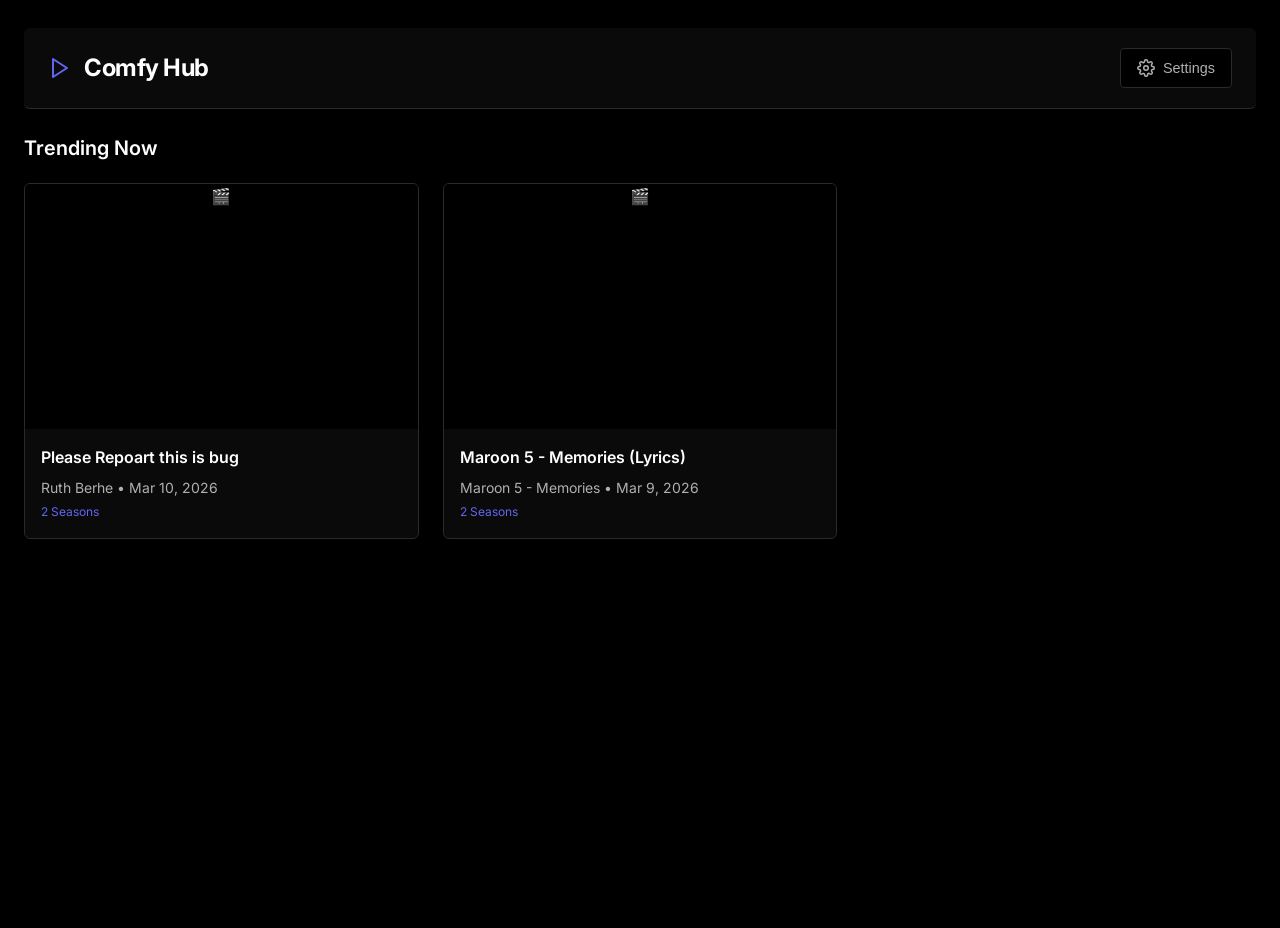
==== index.html @ ce1247eb "Add files via upload" ====
<!DOCTYPE html>
<html lang="en">
<head>
    <meta charset="UTF-8">
    <meta name="viewport" content="width=device-width, initial-scale=1.0">
    <title>Comfy Hub</title>
    <link rel="icon" type="image/svg+xml" href="favicon.svg">
    <link href="https://fonts.googleapis.com/css2?family=Inter:wght@400;500;600;700&display=swap" rel="stylesheet">
    
    <!-- CSS Files -->
    <link rel="stylesheet" href="css/main.css">
    <link rel="stylesheet" href="css/header.css">
    <link rel="stylesheet" href="css/views.css">
    <link rel="stylesheet" href="css/player.css">
    <link rel="stylesheet" href="css/settings.css">
    <link rel="stylesheet" href="css/forms.css">
    <link rel="stylesheet" href="css/context-menu.css">
    <link rel="stylesheet" href="css/editor.css">
</head>
<body>
    <div class="container">
        <header>
            <div class="logo">
                <svg width="24" height="24" viewBox="0 0 24 24" fill="none" stroke="currentColor" stroke-width="2" stroke-linecap="round" stroke-linejoin="round"><polygon points="5 3 19 12 5 21 5 3"></polygon></svg>
                <h1>Comfy Hub</h1>
            </div>
            <button class="settings-btn" id="openSettings">
                <svg viewBox="0 0 24 24" fill="none" stroke="currentColor" stroke-width="2">
                    <circle cx="12" cy="12" r="3"></circle>
                    <path d="M19.4 15a1.65 1.65 0 0 0 .33 1.82l.06.06a2 2 0 0 1 0 2.83 2 2 0 0 1-2.83 0l-.06-.06a1.65 1.65 0 0 0-1.82-.33 1.65 1.65 0 0 0-1 1.51V21a2 2 0 0 1-2 2 2 2 0 0 1-2-2v-.09A1.65 1.65 0 0 0 9 19.4a1.65 1.65 0 0 0-1.82.33l-.06.06a2 2 0 0 1-2.83 0 2 2 0 0 1 0-2.83l.06-.06a1.65 1.65 0 0 0 .33-1.82 1.65 1.65 0 0 0-1.51-1H3a2 2 0 0 1-2-2 2 2 0 0 1 2-2h.09A1.65 1.65 0 0 0 4.6 9a1.65 1.65 0 0 0-.33-1.82l-.06-.06a2 2 0 0 1 0-2.83 2 2 0 0 1 2.83 0l.06.06a1.65 1.65 0 0 0 1.82.33H9a1.65 1.65 0 0 0 1-1.51V3a2 2 0 0 1 2-2 2 2 0 0 1 2 2v.09a1.65 1.65 0 0 0 1 1.51 1.65 1.65 0 0 0 1.82-.33l.06-.06a2 2 0 0 1 2.83 0 2 2 0 0 1 0 2.83l-.06.06a1.65 1.65 0 0 0-.33 1.82V9a1.65 1.65 0 0 0 1.51 1H21a2 2 0 0 1 2 2 2 2 0 0 1-2 2h-.09a1.65 1.65 0 0 0-1.51 1z"></path>
                </svg>
                Settings
            </button>
        </header>

        <main>
            <div id="loader" class="loader-container">
                <div class="spinner"></div>
            </div>

            <div class="view active" id="homeView">
                <div class="section-header">
                    <h2>Trending Now</h2>
                </div>
                <div id="videoGrid" class="video-grid"></div>
            </div>

            <div class="view" id="playerView">
                <button class="back-btn" id="backBtn">
                    <svg width="20" height="20" viewBox="0 0 24 24" fill="none" stroke="currentColor" stroke-width="2" stroke-linecap="round" stroke-linejoin="round"><line x1="19" y1="12" x2="5" y2="12"></line><polyline points="12 19 5 12 12 5"></polyline></svg>
                    Back to browse
                </button>
                
                <div class="player-layout">
                    <div class="player-main">
                        <div class="video-wrapper" id="videoIframeWrapper"></div>
                        
                        <div class="video-info">
                            <h2 id="videoTitle" class="video-title"></h2>
                            <div class="video-meta">
                                <span id="videoAuthor" class="author"></span>
                                <span class="dot-separator">•</span>
                                <span id="videoDate" class="date"></span>
                            </div>
                            <p id="videoDescription" class="video-desc"></p>
                        </div>
                    </div>
                    
                    <div class="player-sidebar">
                        <div class="sidebar-panel">
                            <div class="sidebar-header">
                                <h3>Episodes</h3>
                                <div class="season-selector">
                                    <select id="seasonSelect"></select>
                                </div>
                            </div>
                            <div class="search-box">
                                <input type="text" id="episodeSearch" placeholder="Search episodes...">
                            </div>
                            <div class="episode-list" id="episodeList"></div>
                        </div>
                    </div>
                </div>
            </div>
        </main>
    </div>

    <!-- Settings Modal -->
    <div class="settings-overlay" id="settingsOverlay">
        <div class="settings-modal">
            <div class="settings-header">
                <h2>Settings</h2>
                <button class="close-settings" id="closeSettings">
                    <svg width="20" height="20" viewBox="0 0 24 24" fill="none" stroke="currentColor" stroke-width="2">
                        <line x1="18" y1="6" x2="6" y2="18"></line>
                        <line x1="6" y1="6" x2="18" y2="18"></line>
                    </svg>
                </button>
            </div>
            <div class="settings-body">
                <div class="settings-tabs">
                    <button class="settings-tab active" data-section="general">
                        <svg viewBox="0 0 24 24" fill="none" stroke="currentColor" stroke-width="2">
                            <circle cx="12" cy="12" r="3"></circle>
                            <path d="M19.4 15a1.65 1.65 0 0 0 .33 1.82l.06.06a2 2 0 0 1 0 2.83 2 2 0 0 1-2.83 0l-.06-.06a1.65 1.65 0 0 0-1.82-.33 1.65 1.65 0 0 0-1 1.51V21a2 2 0 0 1-2 2 2 2 0 0 1-2-2v-.09A1.65 1.65 0 0 0 9 19.4a1.65 1.65 0 0 0-1.82.33l-.06.06a2 2 0 0 1-2.83 0 2 2 0 0 1 0-2.83l.06-.06a1.65 1.65 0 0 0 .33-1.82 1.65 1.65 0 0 0-1.51-1H3a2 2 0 0 1-2-2 2 2 0 0 1 2-2h.09A1.65 1.65 0 0 0 4.6 9a1.65 1.65 0 0 0-.33-1.82l-.06-.06a2 2 0 0 1 0-2.83 2 2 0 0 1 2.83 0l.06.06a1.65 1.65 0 0 0 1.82.33H9a1.65 1.65 0 0 0 1-1.51V3a2 2 0 0 1 2-2 2 2 0 0 1 2 2v.09a1.65 1.65 0 0 0 1 1.51 1.65 1.65 0 0 0 1.82-.33l.06-.06a2 2 0 0 1 2.83 0 2 2 0 0 1 0 2.83l-.06.06a1.65 1.65 0 0 0-.33 1.82V9a1.65 1.65 0 0 0 1.51 1H21a2 2 0 0 1 2 2 2 2 0 0 1-2 2h-.09a1.65 1.65 0 0 0-1.51 1z"></path>
                        </svg>
                        General
                    </button>
                    <button class="settings-tab" data-section="data">
                        <svg viewBox="0 0 24 24" fill="none" stroke="currentColor" stroke-width="2">
                            <path d="M14 2H6a2 2 0 0 0-2 2v16a2 2 0 0 0 2 2h12a2 2 0 0 0 2-2V8z"></path>
                            <polyline points="14 2 14 8 20 8"></polyline>
                            <line x1="16" y1="13" x2="8" y2="13"></line>
                            <line x1="16" y1="17" x2="8" y2="17"></line>
                            <polyline points="10 9 9 9 8 9"></polyline>
                        </svg>
                        Data Source
                    </button>
                </div>
                <div class="settings-content">
                    <!-- General Section -->
                    <div class="settings-section active" id="general">
                        <h3>General Settings</h3>
                        <div class="checkbox-group">
                            <input type="checkbox" id="autoPlay">
                            <span>Auto-play videos</span>
                        </div>
                        <div class="checkbox-group">
                            <input type="checkbox" id="showDescriptions" checked>
                            <span>Show video descriptions</span>
                        </div>
                        <div class="checkbox-group">
                            <input type="checkbox" id="darkMode" checked disabled>
                            <span>Dark mode (default)</span>
                        </div>
                        <button class="save-btn" id="openEditorBtn" style="margin-top: 20px; background: #6366f1;">Open JSON Editor</button>
                    </div>

                    <!-- Data Source Section -->
                    <div class="settings-section" id="data">
                        <h3>Data Source</h3>
                        
                        <div class="form-group">
                            <label>Select Data Sources</label>
                            <div class="data-sources-container">
                                <div class="data-source-item">
                                    <input type="checkbox" id="source-music" value="music">
                                    <label for="source-music">Music</label>
                                </div>
                                <div class="data-source-item">
                                    <input type="checkbox" id="source-anime" value="anime">
                                    <label for="source-anime">Anime</label>
                                </div>
                                <div class="data-source-item">
                                    <input type="checkbox" id="source-movies" value="movies">
                                    <label for="source-movies">Movies</label>
                                </div>
                                <div class="data-source-item">
                                    <input type="checkbox" id="source-mix" value="mix">
                                    <label for="source-mix">Mix (All)</label>
                                </div>
                            </div>
                        </div>

                        <div class="form-group">
                            <label>Custom JSON URL</label>
                            <div class="custom-url-input">
                                <input type="url" id="customJsonUrl" placeholder="https://example.com/videos.json">
                                <button class="add-custom-btn" id="addCustomBtn">Add</button>
                            </div>
                            <small>Add custom JSON URLs to mix with selected presets</small>
                            <div class="custom-urls-list" id="customUrlsList"></div>
                        </div>

                        <button class="save-btn" id="saveSettings">Save Settings</button>
                    </div>
                </div>
            </div>
        </div>
    </div>

    <!-- JSON Editor Modal -->
    <div class="editor-overlay" id="editorOverlay">
        <div class="editor-modal">
            <div class="editor-header">
                <h2>JSON Editor</h2>
                <button class="close-editor" id="closeEditor">
                    <svg width="20" height="20" viewBox="0 0 24 24" fill="none" stroke="currentColor" stroke-width="2">
                        <line x1="18" y1="6" x2="6" y2="18"></line>
                        <line x1="6" y1="6" x2="18" y2="18"></line>
                    </svg>
                </button>
            </div>
            <div class="editor-body">
                <div class="editor-list">
                    <button class="add-video-btn" id="addVideoBtn">+ Add Video</button>
                    <div id="videosList"></div>
                </div>
                <div class="editor-content" id="editorContent">
                    <div class="no-video-selected">Select a video to edit</div>
                </div>
            </div>
            <div class="editor-actions">
                <button class="save-json-btn" id="saveJsonBtn">Save JSON</button>
                <button class="cancel-editor-btn" id="cancelEditorBtn">Cancel</button>
            </div>
        </div>
    </div>

    <!-- Custom Context Menu -->
    <div class="context-menu" id="contextMenu">
        <div class="context-menu-item" data-action="copy-link">
            <svg viewBox="0 0 24 24" fill="none" stroke="currentColor" stroke-width="2">
                <path d="M10 13a5 5 0 0 0 7.54.54l3-3a5 5 0 0 0-7.07-7.07l-1.72 1.71"></path>
                <path d="M14 11a5 5 0 0 0-7.54-.54l-3 3a5 5 0 0 0 7.07 7.07l1.71-1.71"></path>
            </svg>
            Copy Link
        </div>
        <div class="context-menu-item" data-action="open-new-tab">
            <svg viewBox="0 0 24 24" fill="none" stroke="currentColor" stroke-width="2">
                <path d="M18 13v6a2 2 0 0 1-2 2H5a2 2 0 0 1-2-2V8a2 2 0 0 1 2-2h6"></path>
                <polyline points="15 3 21 3 21 9"></polyline>
                <line x1="10" y1="14" x2="21" y2="3"></line>
            </svg>
            Open in New Tab
        </div>
        <div class="context-menu-divider"></div>
        <div class="context-menu-item" data-action="reload">
            <svg viewBox="0 0 24 24" fill="none" stroke="currentColor" stroke-width="2">
                <polyline points="23 4 23 10 17 10"></polyline>
                <path d="M20.49 15a9 9 0 1 1-2.12-9.36L23 10"></path>
            </svg>
            Reload Page
        </div>
    </div>

    <!-- JavaScript Files -->
    <script src="js/app.js"></script>
    <script src="js/editor.js"></script>
</body>
</html>
---- css/main.css ----
:root {
    --bg-main: #000000;
    --bg-card: #0a0a0a;
    --bg-hover: #1a1a1a;
    --accent: #6366f1;
    --accent-hover: #4f46e5;
    --text-primary: #ffffff;
    --text-secondary: #b0b0b0;
    --border-color: #2a2a2a;
    --radius-lg: 8px;
    --radius-md: 6px;
    --radius-sm: 4px;
    --transition: 0.15s ease;
}

* {
    margin: 0;
    padding: 0;
    box-sizing: border-box;
}

body {
    margin-top: 28px;
    font-family: 'Inter', sans-serif;
    background: #000000;
    color: #ffffff;
    line-height: 1.5;
    min-height: 100vh;
}

.container {
    max-width: 1280px;
    margin: 0 auto;
    padding: 0 24px;
}

@media (max-width: 768px) {
    .container {
        padding: 0 16px;
    }
}

@media (max-width: 480px) {
    .container {
        padding: 0 12px;
    }
}

/* Disable Text Selection */
* {
    user-select: none;
    -webkit-user-select: none;
    -moz-user-select: none;
    -ms-user-select: none;
}

/* Disable drag */
img {
    -webkit-user-drag: none;
    user-drag: none;
}

/* Disable context menu on images */
img {
    pointer-events: none;
}
---- css/header.css ----
/* Header */
header {
    display: flex;
    align-items: center;
    justify-content: space-between;
    padding: 20px 24px;
    margin-bottom: 24px;
    border-bottom: 1px solid var(--border-color);
    background: var(--bg-card);
    border-radius: var(--radius-md);
}

.logo {
    display: flex;
    align-items: center;
    gap: 12px;
    color: var(--accent);
}

h1 {
    font-size: 1.5rem;
    font-weight: 700;
    letter-spacing: -0.02em;
    color: #ffffff;
}

.section-header h2 {
    font-size: 1.25rem;
    font-weight: 600;
    margin-bottom: 20px;
}

.settings-btn {
    display: flex;
    align-items: center;
    gap: 8px;
    background: var(--bg-main);
    border: 1px solid var(--border-color);
    color: var(--text-secondary);
    padding: 10px 16px;
    border-radius: var(--radius-sm);
    cursor: pointer;
    transition: all var(--transition);
    font-size: 0.9rem;
}

.settings-btn:hover {
    background: var(--bg-hover);
    color: var(--text-primary);
    border-color: var(--accent);
}

.settings-btn svg {
    width: 18px;
    height: 18px;
}

@media (max-width: 768px) {
    header {
        padding: 16px 16px;
        margin-bottom: 16px;
    }

    h1 {
        font-size: 1.25rem;
    }

    .settings-btn {
        padding: 8px 12px;
        font-size: 0.85rem;
    }
}

@media (max-width: 480px) {
    header {
        padding: 12px 12px;
        margin-bottom: 12px;
        flex-wrap: wrap;
        gap: 12px;
    }

    .logo {
        gap: 8px;
    }

    h1 {
        font-size: 1rem;
    }

    .settings-btn {
        padding: 8px 12px;
        font-size: 0.8rem;
        gap: 4px;
    }

    .settings-btn svg {
        width: 16px;
        height: 16px;
    }
}
---- css/views.css ----
/* Views */
.view {
    display: none;
    animation: fadeIn 0.4s ease;
}

.view.active {
    display: block;
}

@keyframes fadeIn {
    from { opacity: 0; transform: translateY(10px); }
    to { opacity: 1; transform: translateY(0); }
}

/* Loader */
.loader-container {
    display: flex;
    justify-content: center;
    padding: 60px 0;
    background: #000000;
}

.spinner {
    width: 40px;
    height: 40px;
    border: 3px solid #1a1a1a;
    border-top-color: var(--accent);
    border-radius: 50%;
    animation: spin 1s linear infinite;
}

@keyframes spin {
    to { transform: rotate(360deg); }
}

/* Video Grid */
.video-grid {
    display: grid;
    grid-template-columns: repeat(auto-fill, minmax(320px, 1fr));
    gap: 24px;
}

.video-card {
    background: var(--bg-card);
    border: 1px solid var(--border-color);
    border-radius: var(--radius-md);
    overflow: hidden;
    cursor: pointer;
    transition: transform var(--transition), box-shadow var(--transition);
}

.video-card:hover {
    box-shadow: 0 10px 25px -5px rgba(0, 0, 0, 0.5);
    border-color: var(--accent);
}

.thumbnail-wrapper {
    position: relative;
    width: 100%;
    padding-bottom: 56.25%;
    background: #000;
}

.thumbnail-wrapper img {
    position: absolute;
    top: 0;
    left: 0;
    width: 100%;
    height: 100%;
    object-fit: cover;
}

.video-card-info {
    padding: 16px;
}

.video-card-info h3 {
    font-size: 1rem;
    font-weight: 600;
    margin-bottom: 8px;
    display: -webkit-box;
    -webkit-line-clamp: 2;
    -webkit-box-orient: vertical;
    overflow: hidden;
    line-clamp: 2;
}

.video-card-info p {
    font-size: 0.875rem;
    color: var(--text-secondary);
}

@media (max-width: 1024px) {
    .video-grid {
        grid-template-columns: repeat(auto-fill, minmax(280px, 1fr));
        gap: 20px;
    }
}

@media (max-width: 768px) {
    .video-grid {
        grid-template-columns: repeat(auto-fill, minmax(240px, 1fr));
        gap: 16px;
    }

    .video-card-info {
        padding: 12px;
    }

    .video-card-info h3 {
        font-size: 0.95rem;
        margin-bottom: 6px;
    }

    .video-card-info p {
        font-size: 0.8rem;
    }
}

@media (max-width: 480px) {
    .video-grid {
        grid-template-columns: repeat(auto-fill, minmax(160px, 1fr));
        gap: 12px;
    }

    .video-card-info {
        padding: 10px;
    }

    .video-card-info h3 {
        font-size: 0.85rem;
        margin-bottom: 4px;
        -webkit-line-clamp: 1;
    }

    .video-card-info p {
        font-size: 0.75rem;
    }
}
---- css/player.css ----
/* Player Section */
.back-btn {
    display: inline-flex;
    align-items: center;
    gap: 8px;
    background: transparent;
    border: none;
    color: var(--text-secondary);
    font-size: 0.95rem;
    font-weight: 500;
    cursor: pointer;
    margin-bottom: 24px;
    transition: color var(--transition);
}

.back-btn:hover {
    color: var(--text-primary);
}

.player-layout {
    display: flex;
    gap: 24px;
}

.player-main {
    flex: 1;
}

.player-sidebar {
    width: 320px;
    flex-shrink: 0;
}

.sidebar-panel {
    background: var(--bg-card);
    border: 1px solid var(--border-color);
    border-radius: var(--radius-md);
    overflow: hidden;
}

.sidebar-header {
    display: flex;
    align-items: center;
    justify-content: space-between;
    padding: 16px 20px;
    border-bottom: 1px solid var(--border-color);
}

.sidebar-header h3 {
    font-size: 1rem;
    font-weight: 600;
    color: var(--text-primary);
}

.season-selector select {
    padding: 6px 12px;
    background: var(--bg-main);
    border: 1px solid var(--border-color);
    color: var(--text-primary);
    border-radius: var(--radius-sm);
    font-size: 0.85rem;
    cursor: pointer;
}

.search-box {
    padding: 16px 20px;
    border-bottom: 1px solid var(--border-color);
}

.search-box input {
    width: 100%;
    padding: 10px 14px;
    background: var(--bg-main);
    border: 1px solid var(--border-color);
    border-radius: var(--radius-sm);
    color: var(--text-primary);
    font-size: 0.9rem;
}

.search-box input:focus {
    outline: none;
    border-color: var(--accent);
}

.episode-list {
    max-height: 500px;
    overflow-y: auto;
}

.episode-item {
    display: flex;
    align-items: center;
    gap: 16px;
    padding: 14px 20px;
    cursor: pointer;
    transition: all var(--transition);
    border-bottom: 1px solid var(--border-color);
}

.episode-item:hover {
    background: var(--bg-hover);
}

.episode-item.active {
    background: rgba(99, 102, 241, 0.1);
    border-left: 3px solid var(--accent);
}

.episode-number {
    font-size: 0.85rem;
    font-weight: 600;
    color: var(--accent);
    min-width: 60px;
}

.episode-title {
    font-size: 0.9rem;
    color: var(--text-primary);
}

/* Video Info */
.video-wrapper {
    position: relative;
    width: 100%;
    padding-bottom: 56.25%;
    background: #000;
    border-radius: var(--radius-md);
    overflow: hidden;
    box-shadow: 0 20px 40px rgba(0,0,0,0.4);
}

.video-wrapper iframe {
    position: absolute;
    top: 0;
    left: 0;
    width: 100%;
    height: 100%;
    border: none;
}

.video-info {
    margin-top: 24px;
    padding-bottom: 40px;
}

.video-title {
    font-size: 1.5rem;
    margin-bottom: 12px;
}

.video-meta {
    display: flex;
    align-items: center;
    gap: 8px;
    color: var(--text-secondary);
    font-size: 0.95rem;
    margin-bottom: 16px;
}

.dot-separator {
    font-size: 0.8rem;
}

.video-desc {
    background: var(--bg-card);
    padding: 16px;
    border-radius: var(--radius-sm);
    color: var(--text-secondary);
    font-size: 0.95rem;
    white-space: pre-wrap;
}

@media (max-width: 1024px) {
    .player-layout {
        gap: 16px;
    }

    .player-sidebar {
        width: 280px;
    }

    .episode-list {
        max-height: 400px;
    }
}

@media (max-width: 768px) {
    .player-layout {
        flex-direction: column;
        gap: 24px;
    }

    .player-sidebar {
        width: 100%;
    }

    .sidebar-header {
        flex-wrap: wrap;
        gap: 12px;
    }

    .sidebar-header h3 {
        flex: 1;
    }

    .season-selector {
        width: 100%;
    }

    .season-selector select {
        width: 100%;
    }

    .episode-list {
        max-height: 300px;
    }

    .video-title {
        font-size: 1.25rem;
    }

    .back-btn {
        margin-bottom: 16px;
        font-size: 0.9rem;
    }
}

@media (max-width: 480px) {
    .player-layout {
        gap: 16px;
    }

    .back-btn {
        margin-bottom: 12px;
        font-size: 0.85rem;
    }

    .sidebar-header {
        padding: 12px 16px;
    }

    .sidebar-header h3 {
        font-size: 0.95rem;
    }

    .search-box {
        padding: 12px 16px;
    }

    .search-box input {
        padding: 8px 12px;
        font-size: 0.85rem;
    }

    .episode-item {
        padding: 10px 16px;
        gap: 12px;
    }

    .episode-number {
        font-size: 0.8rem;
        min-width: 50px;
    }

    .episode-title {
        font-size: 0.85rem;
    }

    .video-title {
        font-size: 1.1rem;
        margin-bottom: 8px;
    }

    .video-meta {
        font-size: 0.85rem;
        margin-bottom: 12px;
    }

    .video-desc {
        padding: 12px;
        font-size: 0.85rem;
    }

    .video-info {
        margin-top: 16px;
        padding-bottom: 24px;
    }
}
---- css/settings.css ----
/* Settings Modal */
.settings-overlay {
    position: fixed;
    top: 0;
    left: 0;
    width: 100%;
    height: 100%;
    background: rgba(0, 0, 0, 0.7);
    display: none;
    justify-content: center;
    align-items: center;
    z-index: 10000;
    animation: fadeIn 0.2s ease;
    padding: 16px;
}

.settings-overlay.show {
    display: flex;
}

.settings-modal {
    background: var(--bg-card);
    border: 1px solid var(--border-color);
    border-radius: var(--radius-md);
    width: 90%;
    max-width: 700px;
    max-height: 80vh;
    overflow: hidden;
    display: flex;
    flex-direction: column;
    box-shadow: 0 25px 50px rgba(0, 0, 0, 0.5);
}

.settings-header {
    display: flex;
    align-items: center;
    justify-content: space-between;
    padding: 20px 24px;
    border-bottom: 1px solid var(--border-color);
}

.settings-header h2 {
    font-size: 1.25rem;
    font-weight: 600;
}

.close-settings {
    background: transparent;
    border: none;
    color: var(--text-secondary);
    cursor: pointer;
    padding: 8px;
    border-radius: var(--radius-sm);
    transition: all var(--transition);
}

.close-settings:hover {
    background: var(--bg-hover);
    color: var(--text-primary);
}

.settings-body {
    display: flex;
    flex: 1;
    overflow: hidden;
}

.settings-tabs {
    width: 180px;
    padding: 20px 16px;
    border-right: 1px solid var(--border-color);
    display: flex;
    flex-direction: column;
    gap: 4px;
}

.settings-tab {
    display: flex;
    align-items: center;
    gap: 10px;
    padding: 12px 14px;
    background: transparent;
    border: none;
    color: var(--text-secondary);
    font-size: 0.9rem;
    font-weight: 500;
    cursor: pointer;
    border-radius: var(--radius-sm);
    transition: all var(--transition);
    text-align: left;
}

.settings-tab:hover {
    background: var(--bg-hover);
    color: var(--text-primary);
}

.settings-tab.active {
    background: var(--accent);
    color: #fff;
}

.settings-tab svg {
    width: 18px;
    height: 18px;
}

.settings-content {
    flex: 1;
    padding: 24px;
    overflow-y: auto;
}

.settings-section {
    display: none;
    animation: fadeIn 0.3s ease;
}

.settings-section.active {
    display: block;
}

.settings-section h3 {
    font-size: 1.1rem;
    font-weight: 600;
    margin-bottom: 20px;
    color: var(--text-primary);
}

.form-group {
    margin-bottom: 20px;
}

.form-group label {
    display: block;
    font-size: 0.9rem;
    font-weight: 500;
    margin-bottom: 8px;
    color: var(--text-secondary);
}

.form-group input[type="text"],
.form-group input[type="url"],
.form-group select {
    width: 100%;
    padding: 12px 16px;
    background: var(--bg-main);
    border: 1px solid var(--border-color);
    border-radius: var(--radius-sm);
    color: var(--text-primary);
    font-size: 0.95rem;
    transition: border-color var(--transition);
}

.form-group input:focus,
.form-group select:focus {
    outline: none;
    border-color: var(--accent);
}

.form-group small {
    display: block;
    margin-top: 6px;
    font-size: 0.8rem;
    color: var(--text-secondary);
}

/* Data Sources */
.data-sources-container {
    display: grid;
    grid-template-columns: repeat(2, 1fr);
    gap: 12px;
    margin-bottom: 16px;
}

.data-source-item {
    display: flex;
    align-items: center;
    gap: 12px;
    padding: 14px 16px;
    background: var(--bg-main);
    border: 1px solid var(--border-color);
    border-radius: var(--radius-sm);
    cursor: pointer;
    transition: all var(--transition);
}

.data-source-item:hover {
    border-color: var(--accent);
    background: var(--bg-hover);
}

.data-source-item input[type="checkbox"] {
    appearance: none;
    -webkit-appearance: none;
    width: 20px;
    height: 20px;
    border: 2px solid var(--border-color);
    border-radius: 4px;
    background: var(--bg-main);
    cursor: pointer;
    transition: all var(--transition);
    flex-shrink: 0;
}

.data-source-item input[type="checkbox"]:hover {
    border-color: var(--accent);
}

.data-source-item input[type="checkbox"]:checked {
    background: var(--accent);
    border-color: var(--accent);
}

.data-source-item input[type="checkbox"]:checked::after {
    content: '✓';
    display: flex;
    align-items: center;
    justify-content: center;
    color: #fff;
    font-size: 14px;
    font-weight: bold;
}

.data-source-item label {
    font-size: 0.9rem;
    color: var(--text-primary);
    cursor: pointer;
    margin: 0;
    user-select: none;
}

/* Custom URL Input */
.custom-url-input {
    display: flex;
    gap: 8px;
    margin-bottom: 12px;
}

.custom-url-input input {
    flex: 1;
    padding: 12px 16px;
    background: var(--bg-main);
    border: 1px solid var(--border-color);
    border-radius: var(--radius-sm);
    color: var(--text-primary);
    font-size: 0.95rem;
}

.custom-url-input input:focus {
    outline: none;
    border-color: var(--accent);
}

.add-custom-btn {
    padding: 12px 24px;
    background: var(--accent);
    border: none;
    color: #fff;
    border-radius: var(--radius-sm);
    cursor: pointer;
    font-size: 0.9rem;
    font-weight: 600;
    transition: background var(--transition);
}

.add-custom-btn:hover {
    background: var(--accent-hover);
}

/* Custom URLs List */
.custom-urls-list {
    margin-top: 12px;
    max-height: 200px;
    overflow-y: auto;
}

.custom-url-item {
    display: flex;
    align-items: center;
    justify-content: space-between;
    padding: 10px 12px;
    background: var(--bg-main);
    border: 1px solid var(--border-color);
    border-radius: var(--radius-sm);
    margin-bottom: 8px;
    font-size: 0.85rem;
    color: var(--text-secondary);
}

.custom-url-item .url-text {
    flex: 1;
    overflow: hidden;
    text-overflow: ellipsis;
    white-space: nowrap;
}

.remove-url-btn {
    padding: 4px 8px;
    background: transparent;
    border: 1px solid var(--border-color);
    color: var(--text-secondary);
    border-radius: var(--radius-sm);
    cursor: pointer;
    font-size: 0.75rem;
    transition: all var(--transition);
}

.remove-url-btn:hover {
    background: #ff4444;
    border-color: #ff4444;
    color: #fff;
}

/* Save Button */
.save-btn {
    width: 100%;
    padding: 14px;
    background: var(--accent);
    border: none;
    border-radius: var(--radius-sm);
    color: #fff;
    font-size: 1rem;
    font-weight: 600;
    cursor: pointer;
    transition: background var(--transition);
    margin-top: 24px;
}

.save-btn:hover {
    background: var(--accent-hover);
}

/* Checkbox Style */
.checkbox-group {
    display: flex;
    align-items: center;
    gap: 12px;
    padding: 12px 16px;
    background: var(--bg-main);
    border: 1px solid var(--border-color);
    border-radius: var(--radius-sm);
    cursor: pointer;
    transition: all var(--transition);
    margin-bottom: 10px;
}

.checkbox-group:hover {
    border-color: var(--accent);
}

.checkbox-group input[type="checkbox"] {
    width: 18px;
    height: 18px;
    accent-color: var(--accent);
    cursor: pointer;
}

.checkbox-group span {
    font-size: 0.9rem;
    color: var(--text-primary);
}

@media (max-width: 768px) {
    .settings-modal {
        width: 95%;
        max-height: 90vh;
    }

    .settings-header {
        padding: 16px 20px;
    }

    .settings-header h2 {
        font-size: 1.1rem;
    }

    .settings-body {
        flex-direction: column;
    }

    .settings-tabs {
        width: 100%;
        padding: 12px;
        border-right: none;
        border-bottom: 1px solid var(--border-color);
        flex-direction: row;
        gap: 8px;
        overflow-x: auto;
    }

    .settings-tab {
        padding: 10px 12px;
        font-size: 0.85rem;
        gap: 6px;
        white-space: nowrap;
    }

    .settings-tab svg {
        width: 16px;
        height: 16px;
    }

    .settings-content {
        padding: 16px;
    }

    .settings-section h3 {
        font-size: 1rem;
        margin-bottom: 16px;
    }

    .data-sources-container {
        grid-template-columns: 1fr;
        gap: 10px;
    }

    .data-source-item {
        padding: 12px 14px;
    }

    .data-source-item label {
        font-size: 0.85rem;
    }

    .custom-url-input {
        flex-direction: column;
    }

    .add-custom-btn {
        width: 100%;
        padding: 10px;
    }

    .save-btn {
        padding: 12px;
        font-size: 0.95rem;
        margin-top: 16px;
    }
}

@media (max-width: 480px) {
    .settings-overlay {
        padding: 12px;
    }

    .settings-modal {
        width: 100%;
        max-height: 95vh;
        border-radius: var(--radius-sm);
    }

    .settings-header {
        padding: 12px 16px;
    }

    .settings-header h2 {
        font-size: 1rem;
    }

    .settings-tabs {
        padding: 8px;
        gap: 4px;
    }

    .settings-tab {
        padding: 8px 10px;
        font-size: 0.8rem;
        gap: 4px;
    }

    .settings-content {
        padding: 12px;
    }

    .settings-section h3 {
        font-size: 0.95rem;
        margin-bottom: 12px;
    }

    .form-group {
        margin-bottom: 16px;
    }

    .form-group label {
        font-size: 0.85rem;
        margin-bottom: 6px;
    }

    .form-group input[type="text"],
    .form-group input[type="url"],
    .form-group select {
        padding: 10px 12px;
        font-size: 0.9rem;
    }

    .data-source-item {
        padding: 10px 12px;
    }

    .data-source-item label {
        font-size: 0.8rem;
    }

    .checkbox-group {
        padding: 10px 12px;
        gap: 10px;
        margin-bottom: 8px;
    }

    .checkbox-group span {
        font-size: 0.85rem;
    }
}
---- css/forms.css ----
/* Global Checkbox Styling */
input[type="checkbox"] {
    appearance: none;
    -webkit-appearance: none;
    -moz-appearance: none;
    width: 20px;
    height: 20px;
    border: 2px solid var(--border-color);
    border-radius: 4px;
    background: var(--bg-main);
    cursor: pointer;
    transition: all 0.15s ease;
    flex-shrink: 0;
    position: relative;
}

input[type="checkbox"]:hover {
    border-color: var(--accent);
    box-shadow: 0 0 8px rgba(99, 102, 241, 0.2);
}

input[type="checkbox"]:checked {
    background: var(--accent);
    border-color: var(--accent);
}

input[type="checkbox"]:checked::after {
    content: '✓';
    position: absolute;
    top: 50%;
    left: 50%;
    transform: translate(-50%, -50%);
    color: #fff;
    font-size: 14px;
    font-weight: bold;
}

input[type="checkbox"]:focus {
    outline: none;
    box-shadow: 0 0 0 3px rgba(99, 102, 241, 0.1);
}

input[type="checkbox"]:disabled {
    opacity: 0.5;
    cursor: not-allowed;
}

/* Global Radio Button Styling */
input[type="radio"] {
    appearance: none;
    -webkit-appearance: none;
    -moz-appearance: none;
    width: 20px;
    height: 20px;
    border: 2px solid var(--border-color);
    border-radius: 50%;
    background: var(--bg-main);
    cursor: pointer;
    transition: all 0.15s ease;
    flex-shrink: 0;
    position: relative;
}

input[type="radio"]:hover {
    border-color: var(--accent);
    box-shadow: 0 0 8px rgba(99, 102, 241, 0.2);
}

input[type="radio"]:checked {
    border-color: var(--accent);
}

input[type="radio"]:checked::after {
    content: '';
    position: absolute;
    top: 50%;
    left: 50%;
    transform: translate(-50%, -50%);
    width: 8px;
    height: 8px;
    background: var(--accent);
    border-radius: 50%;
}

input[type="radio"]:focus {
    outline: none;
    box-shadow: 0 0 0 3px rgba(99, 102, 241, 0.1);
}

input[type="radio"]:disabled {
    opacity: 0.5;
    cursor: not-allowed;
}

/* Global Select Styling */
select {
    appearance: none;
    -webkit-appearance: none;
    -moz-appearance: none;
    padding: 10px 14px;
    padding-right: 32px;
    background: var(--bg-main) url("data:image/svg+xml,%3Csvg xmlns='http://www.w3.org/2000/svg' width='12' height='12' viewBox='0 0 12 12'%3E%3Cpath fill='%23b0b0b0' d='M6 9L1 4h10z'/%3E%3C/svg%3E") no-repeat right 10px center;
    background-size: 12px;
    border: 1px solid var(--border-color);
    border-radius: var(--radius-sm);
    color: var(--text-primary);
    font-size: 0.95rem;
    cursor: pointer;
    transition: all 0.15s ease;
}

select:hover {
    border-color: var(--accent);
}

select:focus {
    outline: none;
    border-color: var(--accent);
    box-shadow: 0 0 0 3px rgba(99, 102, 241, 0.1);
}

select:disabled {
    opacity: 0.5;
    cursor: not-allowed;
}

/* Global Input Styling */
input[type="text"],
input[type="url"],
input[type="email"],
input[type="password"],
input[type="number"],
textarea {
    padding: 12px 16px;
    background: var(--bg-main);
    border: 1px solid var(--border-color);
    border-radius: var(--radius-sm);
    color: var(--text-primary);
    font-size: 0.95rem;
    font-family: inherit;
    transition: all 0.15s ease;
}

input[type="text"]:hover,
input[type="url"]:hover,
input[type="email"]:hover,
input[type="password"]:hover,
input[type="number"]:hover,
textarea:hover {
    border-color: var(--border-color);
}

input[type="text"]:focus,
input[type="url"]:focus,
input[type="email"]:focus,
input[type="password"]:focus,
input[type="number"]:focus,
textarea:focus {
    outline: none;
    border-color: var(--accent);
    box-shadow: 0 0 0 3px rgba(99, 102, 241, 0.1);
}

input[type="text"]:disabled,
input[type="url"]:disabled,
input[type="email"]:disabled,
input[type="password"]:disabled,
input[type="number"]:disabled,
textarea:disabled {
    opacity: 0.5;
    cursor: not-allowed;
}

/* Global Button Styling */
button {
    transition: all 0.15s ease;
}

button:active {
    transform: scale(0.98);
}

/* Global Link Styling */
a {
    transition: color 0.15s ease;
}

a:hover {
    color: var(--accent);
}
---- css/context-menu.css ----
/* Custom Context Menu */
.context-menu {
    position: fixed;
    background: var(--bg-card);
    border: 1px solid var(--border-color);
    border-radius: var(--radius-sm);
    padding: 6px 0;
    min-width: 180px;
    box-shadow: 0 10px 30px rgba(0, 0, 0, 0.5);
    z-index: 10000;
    display: none;
    animation: fadeIn 0.15s ease;
}

.context-menu.show {
    display: block;
}

.context-menu-item {
    display: flex;
    align-items: center;
    gap: 10px;
    padding: 10px 16px;
    font-size: 0.9rem;
    color: var(--text-primary);
    cursor: pointer;
    transition: background var(--transition);
}

.context-menu-item:hover {
    background: var(--bg-hover);
}

.context-menu-item svg {
    width: 18px;
    height: 18px;
    color: var(--text-secondary);
}

.context-menu-divider {
    height: 1px;
    background: var(--border-color);
    margin: 6px 0;
}

@media (max-width: 480px) {
    .context-menu {
        min-width: 160px;
        padding: 4px 0;
    }

    .context-menu-item {
        padding: 8px 12px;
        font-size: 0.85rem;
        gap: 8px;
    }

    .context-menu-item svg {
        width: 16px;
        height: 16px;
    }

    .context-menu-divider {
        margin: 4px 0;
    }
}
---- css/editor.css ----
/* JSON Editor Modal */
.editor-overlay {
    position: fixed;
    top: 0;
    left: 0;
    width: 100%;
    height: 100%;
    background: rgba(0, 0, 0, 0.8);
    display: none;
    justify-content: center;
    align-items: center;
    z-index: 10001;
    animation: fadeIn 0.2s ease;
    padding: 16px;
}

.editor-overlay.show {
    display: flex;
}

.editor-modal {
    background: var(--bg-card);
    border: 1px solid var(--border-color);
    border-radius: var(--radius-md);
    width: 95%;
    max-width: 1000px;
    max-height: 90vh;
    overflow: hidden;
    display: flex;
    flex-direction: column;
    box-shadow: 0 25px 50px rgba(0, 0, 0, 0.5);
}

.editor-header {
    display: flex;
    align-items: center;
    justify-content: space-between;
    padding: 20px 24px;
    border-bottom: 1px solid var(--border-color);
}

.editor-header h2 {
    font-size: 1.25rem;
    font-weight: 600;
}

.close-editor {
    background: transparent;
    border: none;
    color: var(--text-secondary);
    cursor: pointer;
    padding: 8px;
    border-radius: var(--radius-sm);
    transition: all var(--transition);
}

.close-editor:hover {
    background: var(--bg-hover);
    color: var(--text-primary);
}

.editor-body {
    display: flex;
    flex: 1;
    overflow: hidden;
}

.editor-list {
    width: 300px;
    border-right: 1px solid var(--border-color);
    overflow-y: auto;
    padding: 16px;
}

.editor-list-item {
    padding: 12px 16px;
    background: var(--bg-main);
    border: 1px solid var(--border-color);
    border-radius: var(--radius-sm);
    margin-bottom: 8px;
    cursor: pointer;
    transition: all var(--transition);
    display: flex;
    justify-content: space-between;
    align-items: center;
}

.editor-list-item:hover {
    border-color: var(--accent);
    background: var(--bg-hover);
}

.editor-list-item.active {
    background: var(--accent);
    border-color: var(--accent);
    color: #fff;
}

.editor-list-item-title {
    flex: 1;
    font-size: 0.9rem;
    font-weight: 500;
}

.editor-list-item-delete {
    background: transparent;
    border: none;
    color: inherit;
    cursor: pointer;
    padding: 4px 8px;
    font-size: 0.8rem;
    opacity: 0.7;
    transition: opacity var(--transition);
}

.editor-list-item-delete:hover {
    opacity: 1;
}

.add-video-btn {
    width: 100%;
    padding: 12px;
    background: var(--accent);
    border: none;
    color: #fff;
    border-radius: var(--radius-sm);
    cursor: pointer;
    font-weight: 600;
    transition: background var(--transition);
    margin-bottom: 16px;
}

.add-video-btn:hover {
    background: var(--accent-hover);
}

.editor-content {
    flex: 1;
    overflow-y: auto;
    padding: 24px;
}

.editor-section {
    margin-bottom: 24px;
}

.editor-section h3 {
    font-size: 1.1rem;
    font-weight: 600;
    margin-bottom: 16px;
    color: var(--text-primary);
}

.editor-form-group {
    margin-bottom: 16px;
}

.editor-form-group label {
    display: block;
    font-size: 0.9rem;
    font-weight: 500;
    margin-bottom: 8px;
    color: var(--text-secondary);
}

.editor-form-group input,
.editor-form-group textarea {
    width: 100%;
    padding: 12px 16px;
    background: var(--bg-main);
    border: 1px solid var(--border-color);
    border-radius: var(--radius-sm);
    color: var(--text-primary);
    font-size: 0.95rem;
    font-family: inherit;
    transition: border-color var(--transition);
}

.editor-form-group input:focus,
.editor-form-group textarea:focus {
    outline: none;
    border-color: var(--accent);
}

.editor-form-group textarea {
    resize: vertical;
    min-height: 80px;
}

/* Seasons Section */
.seasons-container {
    background: var(--bg-main);
    border: 1px solid var(--border-color);
    border-radius: var(--radius-md);
    padding: 16px;
}

.season-item {
    background: var(--bg-card);
    border: 1px solid var(--border-color);
    border-radius: var(--radius-sm);
    padding: 16px;
    margin-bottom: 12px;
}

.season-header {
    display: flex;
    justify-content: space-between;
    align-items: center;
    margin-bottom: 12px;
}

.season-title {
    font-size: 1rem;
    font-weight: 600;
    color: var(--text-primary);
}

.season-actions {
    display: flex;
    gap: 8px;
}

.btn-small {
    padding: 6px 12px;
    background: var(--bg-main);
    border: 1px solid var(--border-color);
    color: var(--text-primary);
    border-radius: var(--radius-sm);
    cursor: pointer;
    font-size: 0.8rem;
    transition: all var(--transition);
}

.btn-small:hover {
    border-color: var(--accent);
    background: var(--bg-hover);
}

.btn-small.danger {
    border-color: #ff4444;
    color: #ff4444;
}

.btn-small.danger:hover {
    background: #ff4444;
    color: #fff;
}

.episodes-list {
    margin-top: 12px;
}

.episode-item-editor {
    background: var(--bg-main);
    border: 1px solid var(--border-color);
    border-radius: var(--radius-sm);
    padding: 12px;
    margin-bottom: 8px;
}

.episode-item-editor-header {
    display: flex;
    justify-content: space-between;
    align-items: center;
    margin-bottom: 8px;
}

.episode-item-editor-title {
    font-size: 0.9rem;
    font-weight: 500;
    color: var(--text-primary);
}

.episode-fields {
    display: grid;
    grid-template-columns: 1fr 1fr;
    gap: 12px;
    margin-bottom: 8px;
}

.episode-fields input {
    padding: 8px 12px;
    background: var(--bg-card);
    border: 1px solid var(--border-color);
    border-radius: var(--radius-sm);
    color: var(--text-primary);
    font-size: 0.85rem;
}

.episode-iframe-field {
    grid-column: 1 / -1;
}

.episode-iframe-field textarea {
    width: 100%;
    padding: 8px 12px;
    background: var(--bg-card);
    border: 1px solid var(--border-color);
    border-radius: var(--radius-sm);
    color: var(--text-primary);
    font-size: 0.85rem;
    font-family: monospace;
    min-height: 60px;
    resize: vertical;
}

.add-season-btn,
.add-episode-btn {
    padding: 10px 16px;
    background: var(--accent);
    border: none;
    color: #fff;
    border-radius: var(--radius-sm);
    cursor: pointer;
    font-size: 0.9rem;
    font-weight: 600;
    transition: background var(--transition);
    margin-top: 12px;
}

.add-season-btn:hover,
.add-episode-btn:hover {
    background: var(--accent-hover);
}

.editor-actions {
    display: flex;
    gap: 12px;
    padding: 16px 24px;
    border-top: 1px solid var(--border-color);
}

.save-json-btn,
.cancel-editor-btn {
    flex: 1;
    padding: 12px;
    border: none;
    border-radius: var(--radius-sm);
    cursor: pointer;
    font-size: 1rem;
    font-weight: 600;
    transition: all var(--transition);
}

.save-json-btn {
    background: var(--accent);
    color: #fff;
}

.save-json-btn:hover {
    background: var(--accent-hover);
}

.cancel-editor-btn {
    background: var(--bg-main);
    border: 1px solid var(--border-color);
    color: var(--text-primary);
}

.cancel-editor-btn:hover {
    background: var(--bg-hover);
}

.no-video-selected {
    display: flex;
    align-items: center;
    justify-content: center;
    height: 100%;
    color: var(--text-secondary);
    font-size: 1rem;
}

@media (max-width: 1024px) {
    .editor-list {
        width: 250px;
    }

    .editor-content {
        padding: 20px;
    }
}

@media (max-width: 768px) {
    .editor-overlay {
        padding: 12px;
    }

    .editor-modal {
        width: 100%;
        max-height: 95vh;
    }

    .editor-header {
        padding: 16px 20px;
    }

    .editor-header h2 {
        font-size: 1.1rem;
    }

    .editor-body {
        flex-direction: column;
    }

    .editor-list {
        width: 100%;
        border-right: none;
        border-bottom: 1px solid var(--border-color);
        padding: 12px;
        max-height: 200px;
        overflow-x: auto;
        display: flex;
        gap: 8px;
        flex-wrap: wrap;
    }

    .add-video-btn {
        width: auto;
        padding: 10px 16px;
        margin-bottom: 0;
        margin-right: 8px;
    }

    .editor-list-item {
        margin-bottom: 0;
        flex-shrink: 0;
    }

    .editor-content {
        padding: 16px;
    }

    .editor-section h3 {
        font-size: 1rem;
        margin-bottom: 12px;
    }

    .episode-fields {
        grid-template-columns: 1fr;
        gap: 10px;
    }

    .editor-actions {
        flex-direction: column;
        gap: 10px;
        padding: 12px 16px;
    }

    .save-json-btn,
    .cancel-editor-btn {
        padding: 10px;
        font-size: 0.95rem;
    }
}

@media (max-width: 480px) {
    .editor-overlay {
        padding: 8px;
    }

    .editor-modal {
        border-radius: var(--radius-sm);
    }

    .editor-header {
        padding: 12px 16px;
    }

    .editor-header h2 {
        font-size: 1rem;
    }

    .editor-list {
        padding: 8px;
        max-height: 150px;
    }

    .add-video-btn {
        padding: 8px 12px;
        font-size: 0.85rem;
    }

    .editor-list-item {
        padding: 10px 12px;
        font-size: 0.8rem;
    }

    .editor-content {
        padding: 12px;
    }

    .editor-form-group label {
        font-size: 0.85rem;
        margin-bottom: 6px;
    }

    .editor-form-group input,
    .editor-form-group textarea {
        padding: 10px 12px;
        font-size: 0.9rem;
    }

    .editor-form-group textarea {
        min-height: 60px;
    }

    .season-item {
        padding: 12px;
        margin-bottom: 10px;
    }

    .season-title {
        font-size: 0.95rem;
    }

    .btn-small {
        padding: 4px 8px;
        font-size: 0.75rem;
    }

    .episode-item-editor {
        padding: 10px;
        margin-bottom: 6px;
    }

    .episode-fields input {
        padding: 6px 10px;
        font-size: 0.8rem;
    }

    .episode-iframe-field textarea {
        padding: 6px 10px;
        font-size: 0.8rem;
        min-height: 50px;
    }

    .add-season-btn,
    .add-episode-btn {
        padding: 8px 12px;
        font-size: 0.85rem;
        margin-top: 10px;
    }

    .editor-actions {
        padding: 10px 12px;
    }

    .save-json-btn,
    .cancel-editor-btn {
        padding: 8px;
        font-size: 0.9rem;
    }
}
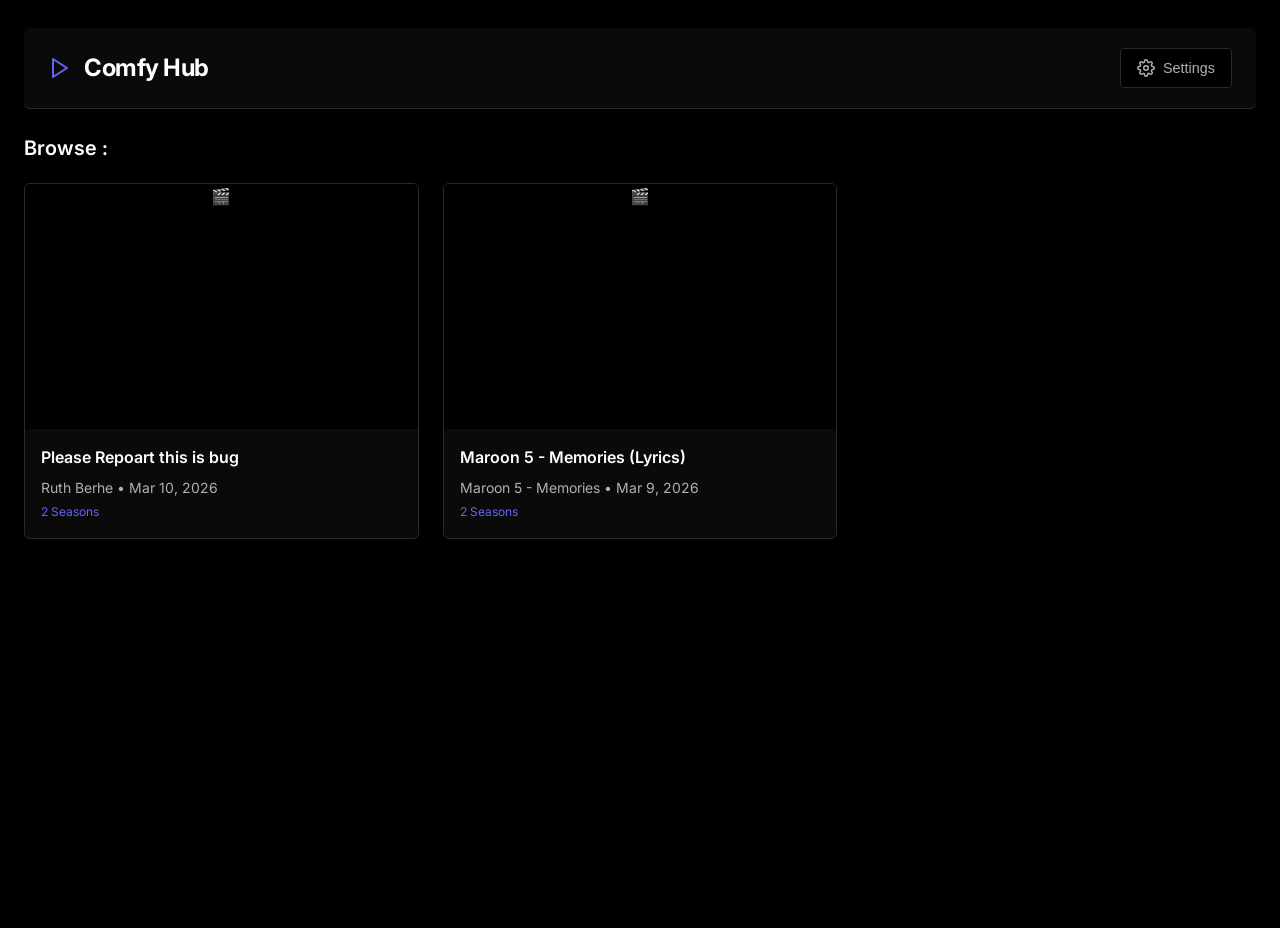
==== commit 40cb3bcc: "Update index.html" ====
--- a/index.html
+++ b/index.html
@@ -40,7 +40,7 @@
 
             <div class="view active" id="homeView">
                 <div class="section-header">
-                    <h2>Trending Now</h2>
+                    <h2>Browse :</h2>
                 </div>
                 <div id="videoGrid" class="video-grid"></div>
             </div>
@@ -239,3 +239,4 @@
     <script src="js/editor.js"></script>
 </body>
 </html>
+
